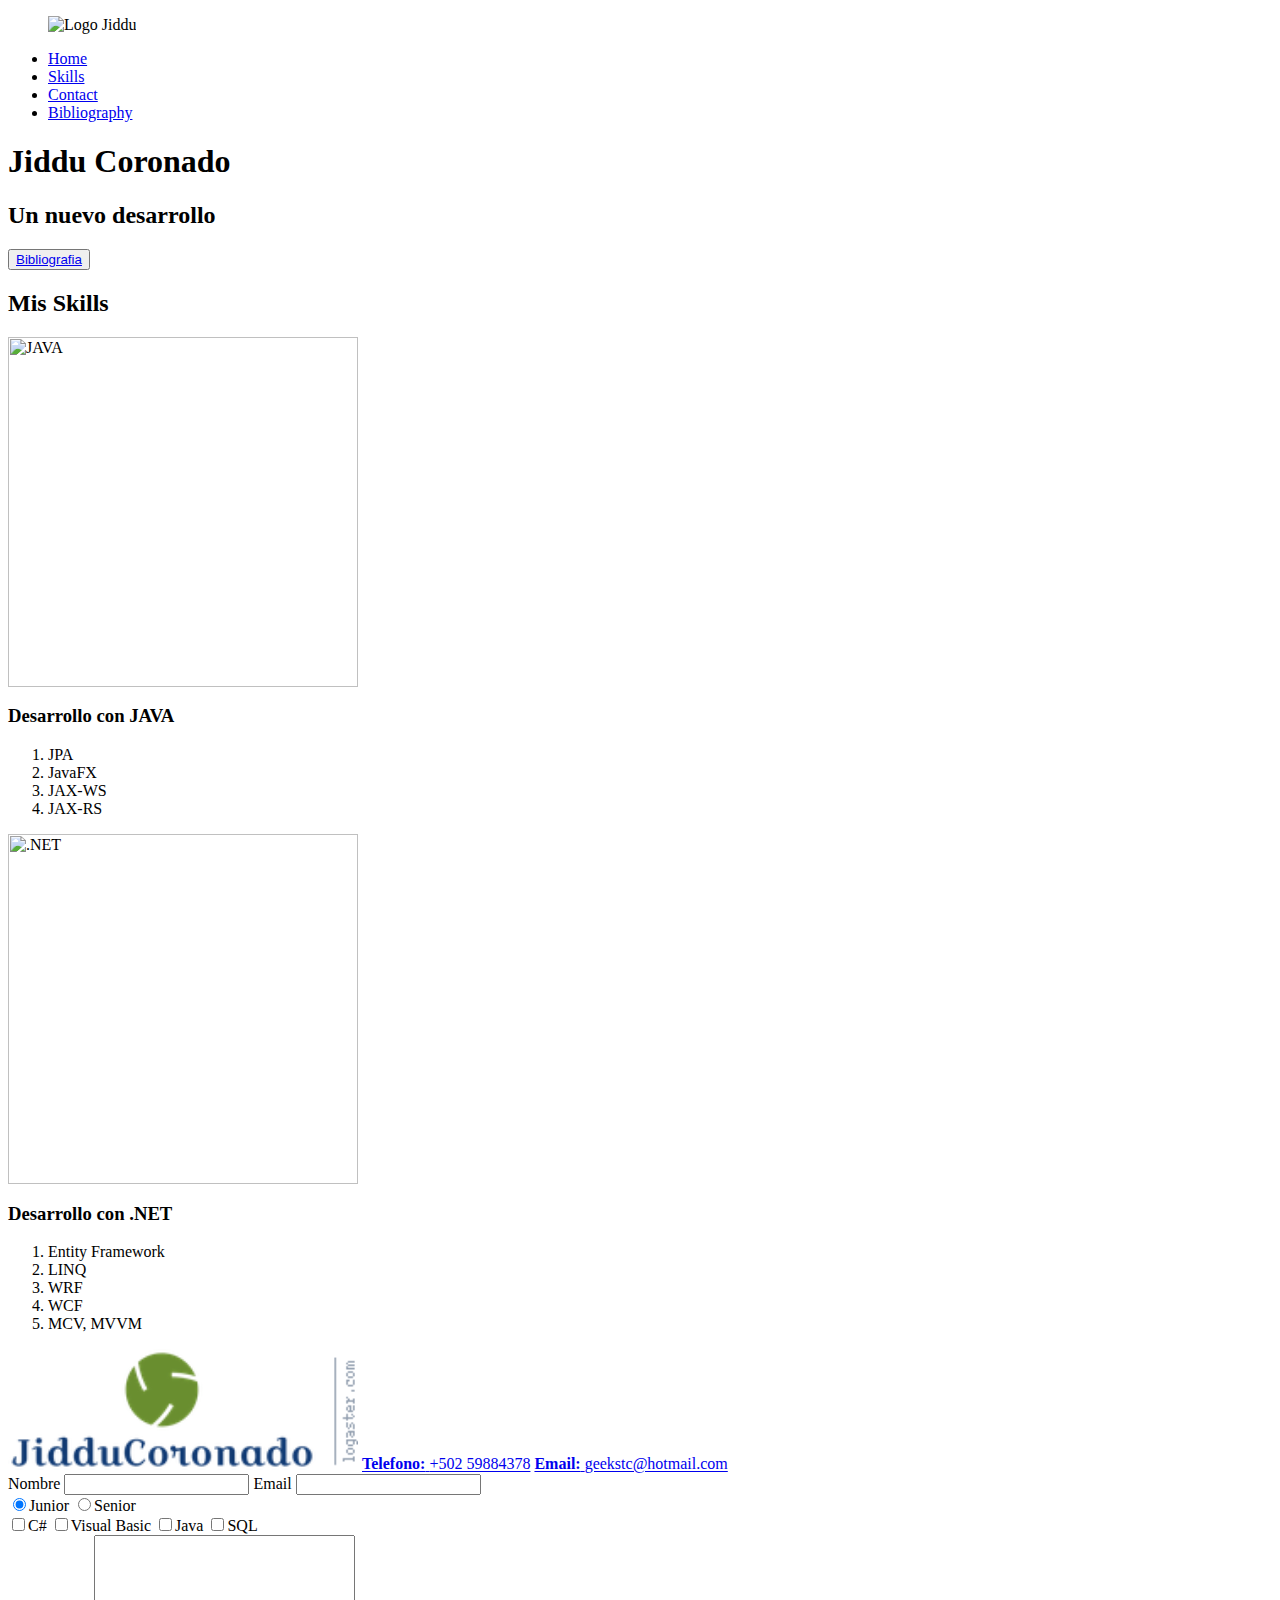
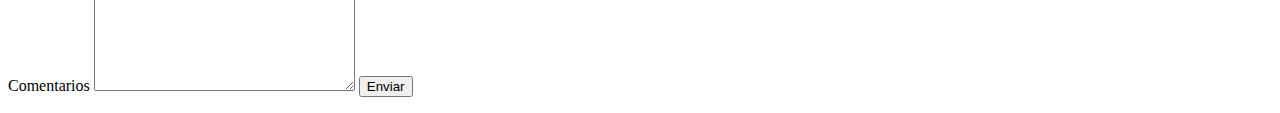
==== index.html @ 3f461b4f "Finalizando Pagina Web" ====
<!DOCTYPE>
<html>
	<head>
		<title>Mi sitio web</title>
		<link href="D:\KINAL\JAVA FULL STACK\FRONT END\Mi Sitio\css\diseno.css" rel="stylesheet">
		<link href="https://fonts.googleapis.com/css?family=Allerta|Montserrat" rel="stylesheet">
	</head>
	<body>
	<div class="portada">
		<header id="header" class="header contenedor">
			<figure class="logo">
				<img src="D:\KINAL\JAVA FULL STACK\FRONT END\Mi Sitio\logaster_No_1_small_size_207x71_pixels_(PNG)\logo.png " alt= "Logo Jiddu">
			</figure>
			<nav class="menu">
				<ul>
					<li><a href="index.html">Home</a></li>
					<li><a href="#skills">Skills</a></li>
					<li><a href="#footer">Contact</a></li>
					<li><a href="bibliography.html">Bibliography</a></li>
				</ul>
			</nav>
		</header>
		<section id="portada" >
			<div class="contenedor">
				<h1 class="titulo"> Jiddu Coronado</h1>
				<h2 class="titulo-a">Un nuevo desarrollo </h2>
				<button class= "button"><a href="bibliography.html">Bibliografia</a></button>
			</div>
			
			
		</section>
		</div>
		<section id="skills" class="skills contenedor">
			<h2>Mis Skills</h2>
			<article class="skill">
			<img class="right" width="350" src="D:\KINAL\JAVA FULL STACK\FRONT END\Mi Sitio\imagenes\java.png " alt="JAVA">
				<div class="contenedor-skill-a">
					<h3 class="titulo-b">Desarrollo con JAVA</h3>
					<ol>
						<li>JPA</li>
						<li>JavaFX</li>
						<li>JAX-WS</li>
						<li>JAX-RS</li>
					</ol>
				</div>
			</article>
			
			<article class="skill">
				<img  class="left" width="350" src="D:\KINAL\JAVA FULL STACK\FRONT END\Mi Sitio\imagenes\.net.png " alt=".NET">
				<div  class="contenedor-skill-b">
					<h3 class="titulo-b">Desarrollo con .NET</h3>
					<ol>
						<li>Entity Framework</li>
						<li>LINQ</li>
						<li>WRF</li>
						<li>WCF</li>
						<li>MCV, MVVM</li>
					</ol>
				</div>
			</article>
		</section>
		
		
		<footer id="footer" class="footer">
			<div class ="contenedor">
				<div class="contacto">
					<img src="imagenes\logo.png " width="350" alt="Logo Jiddu">
					<a href="tel:+50259884378"><strong>Telefono:</strong> <span>+502 59884378</span></a>
					<a href="mailto:geekstc@hotmail.com"><strong>Email:</strong> <span>geekstc@hotmail.com</span></a>
				</div>
				<form class="formulario">
					<div class= "col1">
						<label for="nombre">Nombre</label>
						<input type="text" id="nombre" name="nombre" required/>
						<label for="email">Email</label>
						<input type="email" id="email" name="email" required/>					
						<div class="perfil">
							<label for="junior">
								<input type="radio" id="junior" name="perfil" value="junior" checked/>Junior 
							</label>
							<label for="senior">
								<input type="radio" id="senior" name="perfil" value="senior" />Senior 
							</label>
						</div>
						<div class="intereses">
							<label for="c#">
								<input type="checkbox" id="c#" name="intereses" value="c#" />C#
							</label>
							<label for="vb">
								<input type="checkbox" id="vb" name="intereses" value="vb" />Visual Basic
							</label>
							<label for="java">
								<input type="checkbox" id="java" name="intereses" value="java" />Java
							</label>
							<label for="sql">
								<input type="checkbox" id="sql" name="intereses" value="sql" />SQL
							</label>
						</div>
					</div>
					<div class="col2">
						<label for ="comentario">Comentarios</label>
						<textarea id="comentario" name="comentario" cols="30" rows ="10"></textarea>
						<input type="submit" value="Enviar" class="button" />
					</div>
				</form>
			</div>
		</footer>
	</body>
</html>
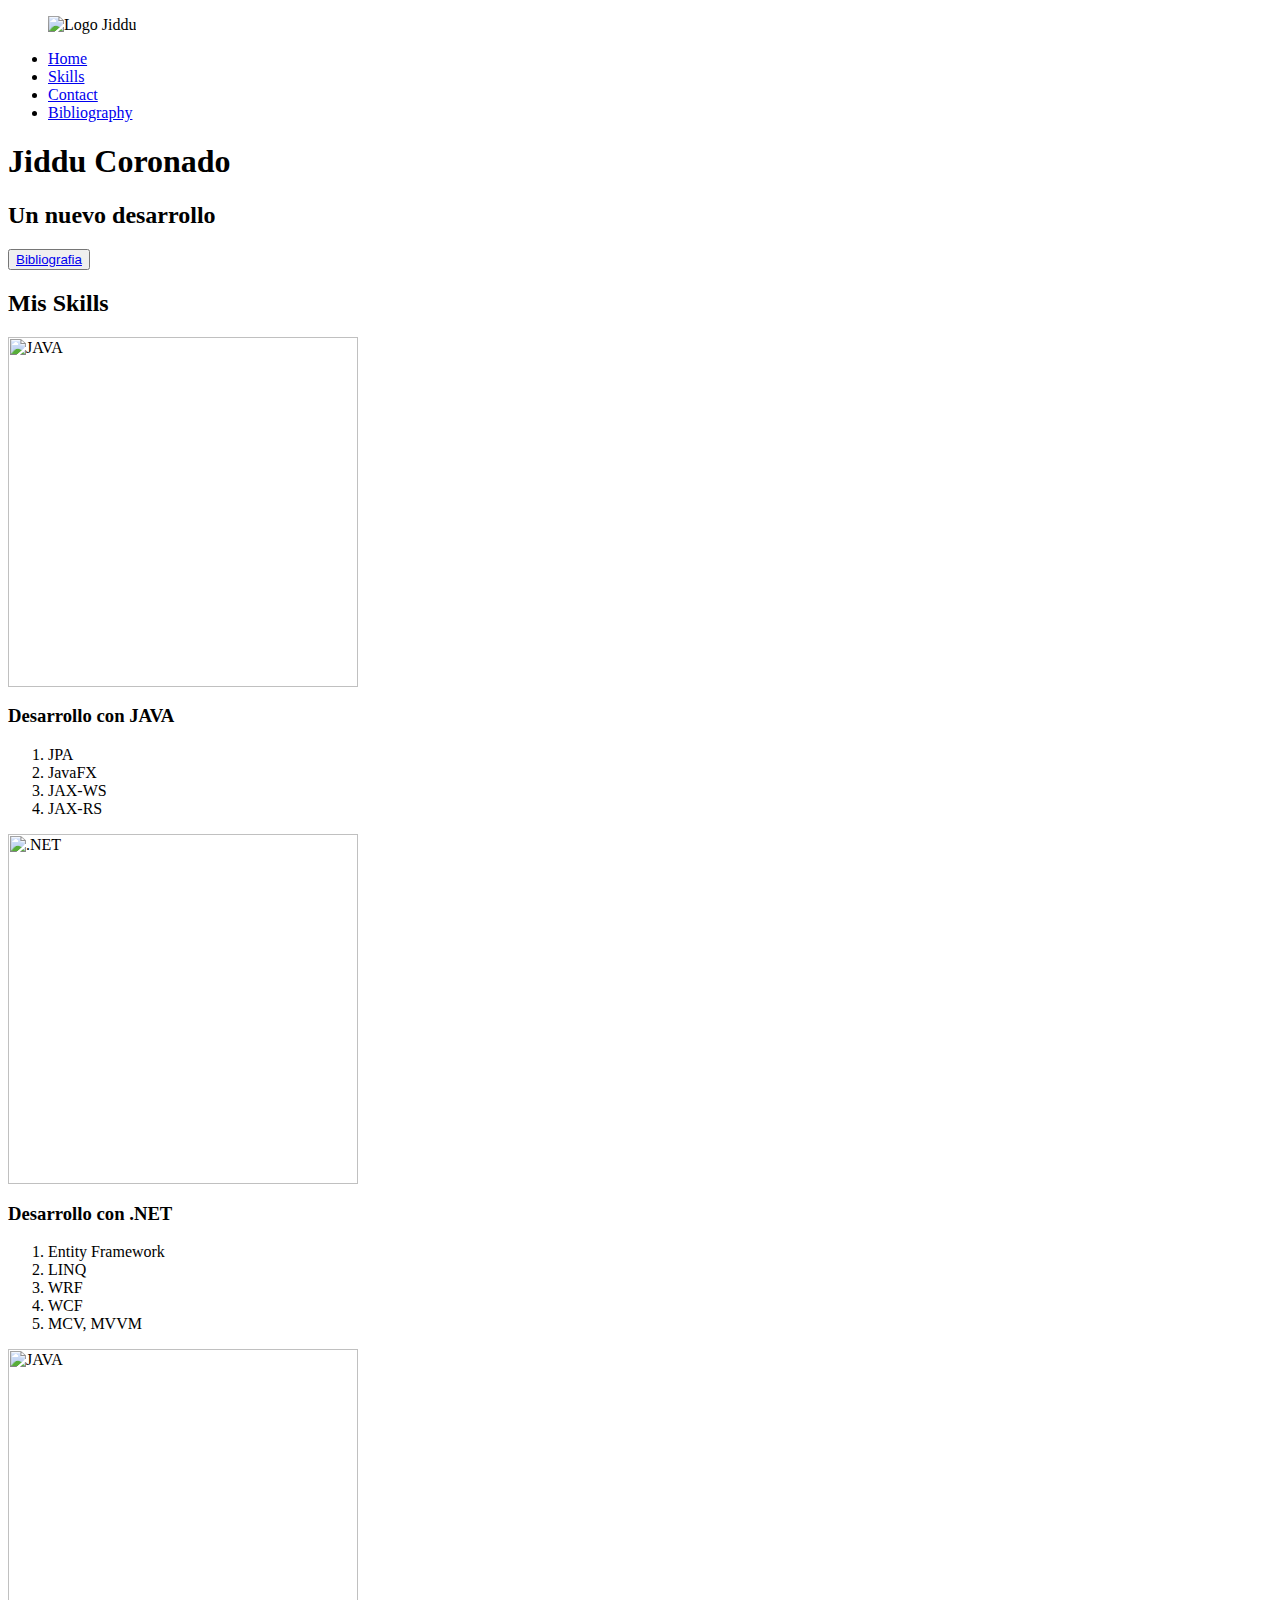
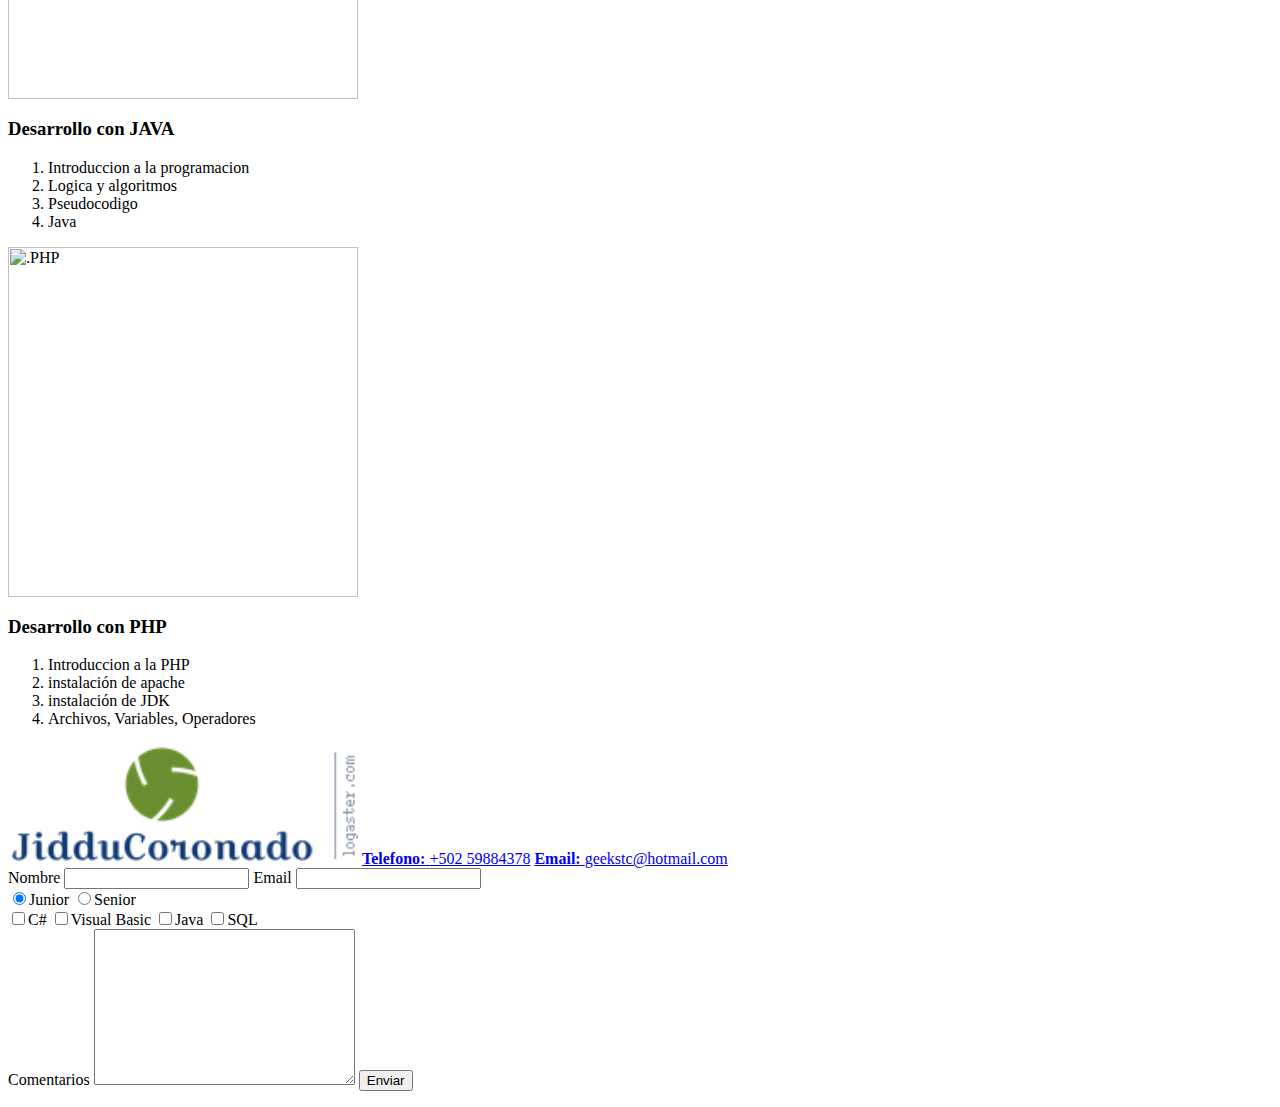
==== commit 43788a6e: "Agregando contenido" ====
--- a/index.html
+++ b/index.html
@@ -30,6 +30,7 @@
 			
 		</section>
 		</div>
+		
 		<section id="skills" class="skills contenedor">
 			<h2>Mis Skills</h2>
 			<article class="skill">
@@ -55,6 +56,34 @@
 						<li>WRF</li>
 						<li>WCF</li>
 						<li>MCV, MVVM</li>
+					</ol>
+				</div>
+			</article>
+			
+			
+			<article class="skill">
+			<img class="right" width="350" src="D:\KINAL\JAVA FULL STACK\FRONT END\Mi Sitio\imagenes\java.png " alt="JAVA">
+				<div class="contenedor-skill-a">
+					<h3 class="titulo-b">Desarrollo con JAVA</h3>
+					<ol>
+						<li>Introduccion a la programacion</li>
+						<li>Logica y algoritmos</li>
+						<li>Pseudocodigo</li>
+						<li>Java</li>
+					</ol>
+				</div>
+			</article>
+			
+			
+			<article class="skill">
+				<img  class="left" width="350" src="D:\KINAL\JAVA FULL STACK\FRONT END\Mi Sitio\imagenes\php.png " alt=".PHP">
+				<div  class="contenedor-skill-b">
+					<h3 class="titulo-b">Desarrollo con PHP</h3>
+					<ol>
+						<li>Introduccion a la PHP</li>
+						<li>instalación de apache</li>
+						<li>instalación de JDK</li>
+						<li>Archivos, Variables, Operadores</li>
 					</ol>
 				</div>
 			</article>
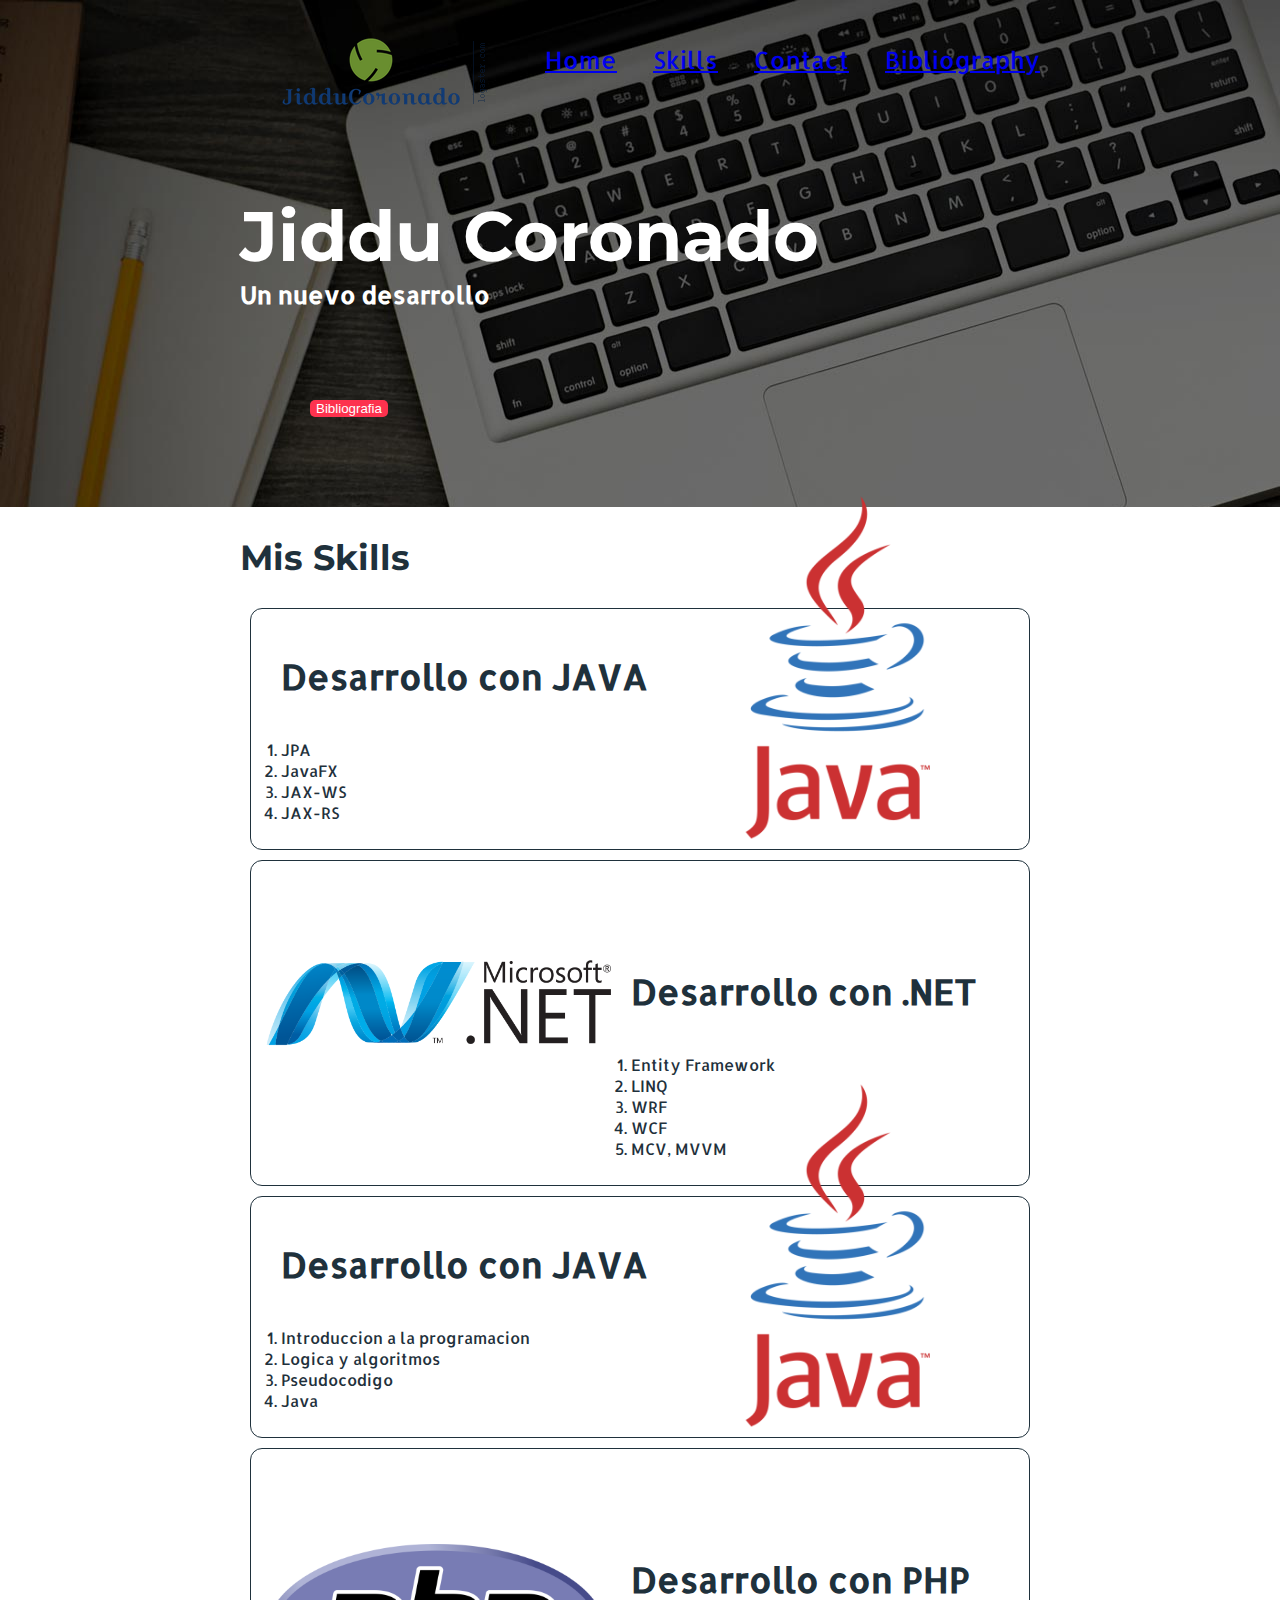
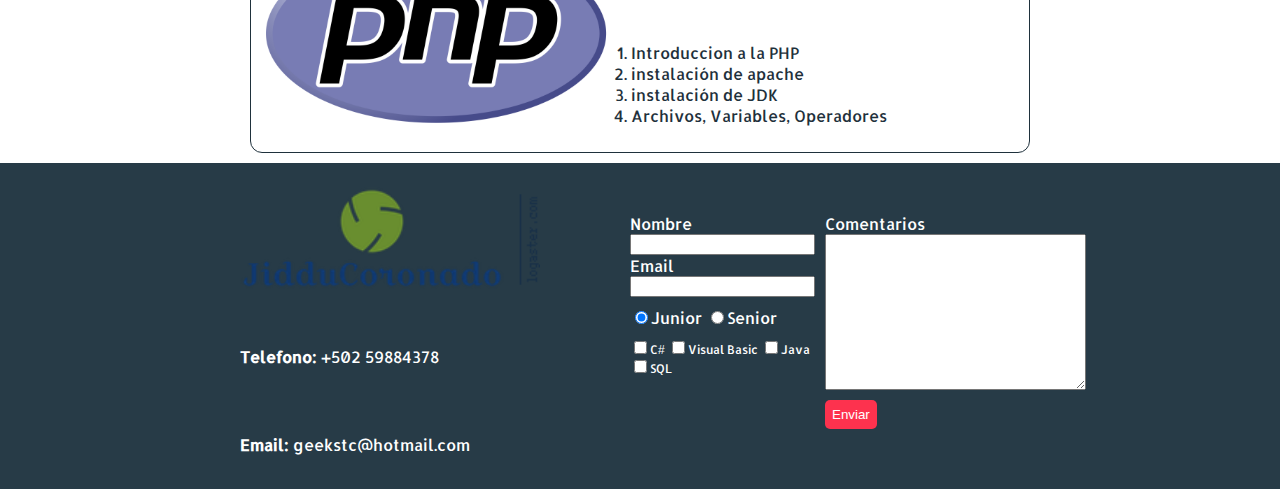
==== commit 6d1cf6c3: "Fix de los path de imagenes" ====
--- a/index.html
+++ b/index.html
@@ -2,14 +2,14 @@
 <html>
 	<head>
 		<title>Mi sitio web</title>
-		<link href="D:\KINAL\JAVA FULL STACK\FRONT END\Mi Sitio\css\diseno.css" rel="stylesheet">
+		<link href="css/diseno.css" rel="stylesheet">
 		<link href="https://fonts.googleapis.com/css?family=Allerta|Montserrat" rel="stylesheet">
 	</head>
 	<body>
 	<div class="portada">
 		<header id="header" class="header contenedor">
 			<figure class="logo">
-				<img src="D:\KINAL\JAVA FULL STACK\FRONT END\Mi Sitio\logaster_No_1_small_size_207x71_pixels_(PNG)\logo.png " alt= "Logo Jiddu">
+				<img src="imagenes/logo.png " alt= "Logo Jiddu">
 			</figure>
 			<nav class="menu">
 				<ul>
@@ -34,7 +34,7 @@
 		<section id="skills" class="skills contenedor">
 			<h2>Mis Skills</h2>
 			<article class="skill">
-			<img class="right" width="350" src="D:\KINAL\JAVA FULL STACK\FRONT END\Mi Sitio\imagenes\java.png " alt="JAVA">
+			<img class="right" width="350" src="imagenes/java.png " alt="JAVA">
 				<div class="contenedor-skill-a">
 					<h3 class="titulo-b">Desarrollo con JAVA</h3>
 					<ol>
@@ -47,7 +47,7 @@
 			</article>
 			
 			<article class="skill">
-				<img  class="left" width="350" src="D:\KINAL\JAVA FULL STACK\FRONT END\Mi Sitio\imagenes\.net.png " alt=".NET">
+				<img  class="left" width="350" src="imagenes/.net.png " alt=".NET">
 				<div  class="contenedor-skill-b">
 					<h3 class="titulo-b">Desarrollo con .NET</h3>
 					<ol>
@@ -62,7 +62,7 @@
 			
 			
 			<article class="skill">
-			<img class="right" width="350" src="D:\KINAL\JAVA FULL STACK\FRONT END\Mi Sitio\imagenes\java.png " alt="JAVA">
+			<img class="right" width="350" src="imagenes/java.png " alt="JAVA">
 				<div class="contenedor-skill-a">
 					<h3 class="titulo-b">Desarrollo con JAVA</h3>
 					<ol>
@@ -76,7 +76,7 @@
 			
 			
 			<article class="skill">
-				<img  class="left" width="350" src="D:\KINAL\JAVA FULL STACK\FRONT END\Mi Sitio\imagenes\php.png " alt=".PHP">
+				<img  class="left" width="350" src="imagenes/php.png " alt=".PHP">
 				<div  class="contenedor-skill-b">
 					<h3 class="titulo-b">Desarrollo con PHP</h3>
 					<ol>
--- a/css/diseno.css
+++ b/css/diseno.css
@@ -0,0 +1,200 @@
+/**{
+	border: 1px solid red;
+}*/
+body{
+	margin: 0;
+	font-family: 'Allerta', sans-serif;
+}
+#header{
+	
+}
+#portada{
+	
+}
+#skills{
+	
+}
+.portada{
+	background-image: url("../imagenes/portada2.png");
+	color: white;
+	padding: 20px;
+}
+.titulo{
+	font-size:70px ;
+	font-family: 'Montserrat', sans-serif;
+	margin-bottom: 0;
+	margin-top: 70px;
+	}
+.titulo-a{
+	font-size: 24px;
+	margin-top:0;
+	}
+.titulo-b{
+	font-size: 35px;
+	margin-bottom: 40px;
+}
+.button{
+	border-radius:5px;
+	border:none;
+	background: #fd324e;
+	color:white;	
+}
+
+.contenedor .button a{
+	color:white;
+	text-decoration:none;
+}
+
+.portada button{
+	margin: 70px;
+}
+.logo{
+	display: inline-block;
+}
+
+.menu{
+	display: inline-block;
+	font-size: 24px;
+	position: absolute;
+	right:0;
+}
+.menu li{
+	display: inline-block;
+	margin-left:30px;
+}
+
+menu li a{
+	color:white;
+	tex-decoration:none;
+}
+
+.contenedor{
+	width: 800px;
+	margin: auto;
+}
+.header{
+	position:relative;
+}
+.skill{
+	margin:10px;
+	padding: 10px;
+	border:1px solid #1f313c;
+	border-radius:12px;
+}
+.skills{
+	color:#1f313c;
+}
+.skills h2{
+	font-size:35px ;
+	font-family: 'Montserrat', sans-serif;
+}
+.right{
+	float: right;
+	position: relative;
+	top:-127px;
+}
+.left{
+	float: left;
+	position:relative;
+	top:80px;
+}
+.contenedor-skill-a{
+	margin-left:20px;
+}
+.contenedor-skill-b{
+	margin-left:370px;
+}
+.skill ol{
+	padding:0;
+}
+
+.footer{
+	background: #273b47;
+	
+}
+
+.footer .contenedor{
+	display:flex;
+	justify-content: space-between;
+}
+.contacto{
+	display: flex;
+	width:300px;
+	flex-wrap: wrap;
+	align-items:center;
+	}
+.contacto img{
+	display: block;
+}
+.contacto a {
+	color: white;
+	margin: 10px 10px 10px 0;
+	text-decoration:none;	
+}
+
+.contacto strong{
+	display : blockl;
+}
+.formulario{
+	display: flex;
+	width: 400px;
+	color:white;
+	padding:50px 10px;
+}
+
+.intereses label{
+	font-size:12px;
+}
+.perfil{
+	margin-top:10px;
+}
+.formulario, .perfil, .intereses{
+	margin-bottom:10px;
+}
+
+.col1{
+	margin-right: 10px;
+}
+.col2{
+	align-items: flex-start;
+}
+
+.col1, .col2 {
+	display:flex;
+	flex-direction:column;	
+}
+
+.col2 .button{
+	padding:7px;
+	margin-top:10px;
+}
+table{
+	width:100%;
+}
+
+th{
+	background:#273b47;
+	color:white;
+	padding: 10px 20px;
+	text-align: left;
+}
+
+td{
+	padding:20px;
+}
+
+table, th, td{
+	border: 1px solid #273b47;
+	border-collapse:collapse;
+}
+
+.tabla{
+	margin:40px 0;
+}
+/*:) esta si*/
+
+
+
+
+
+
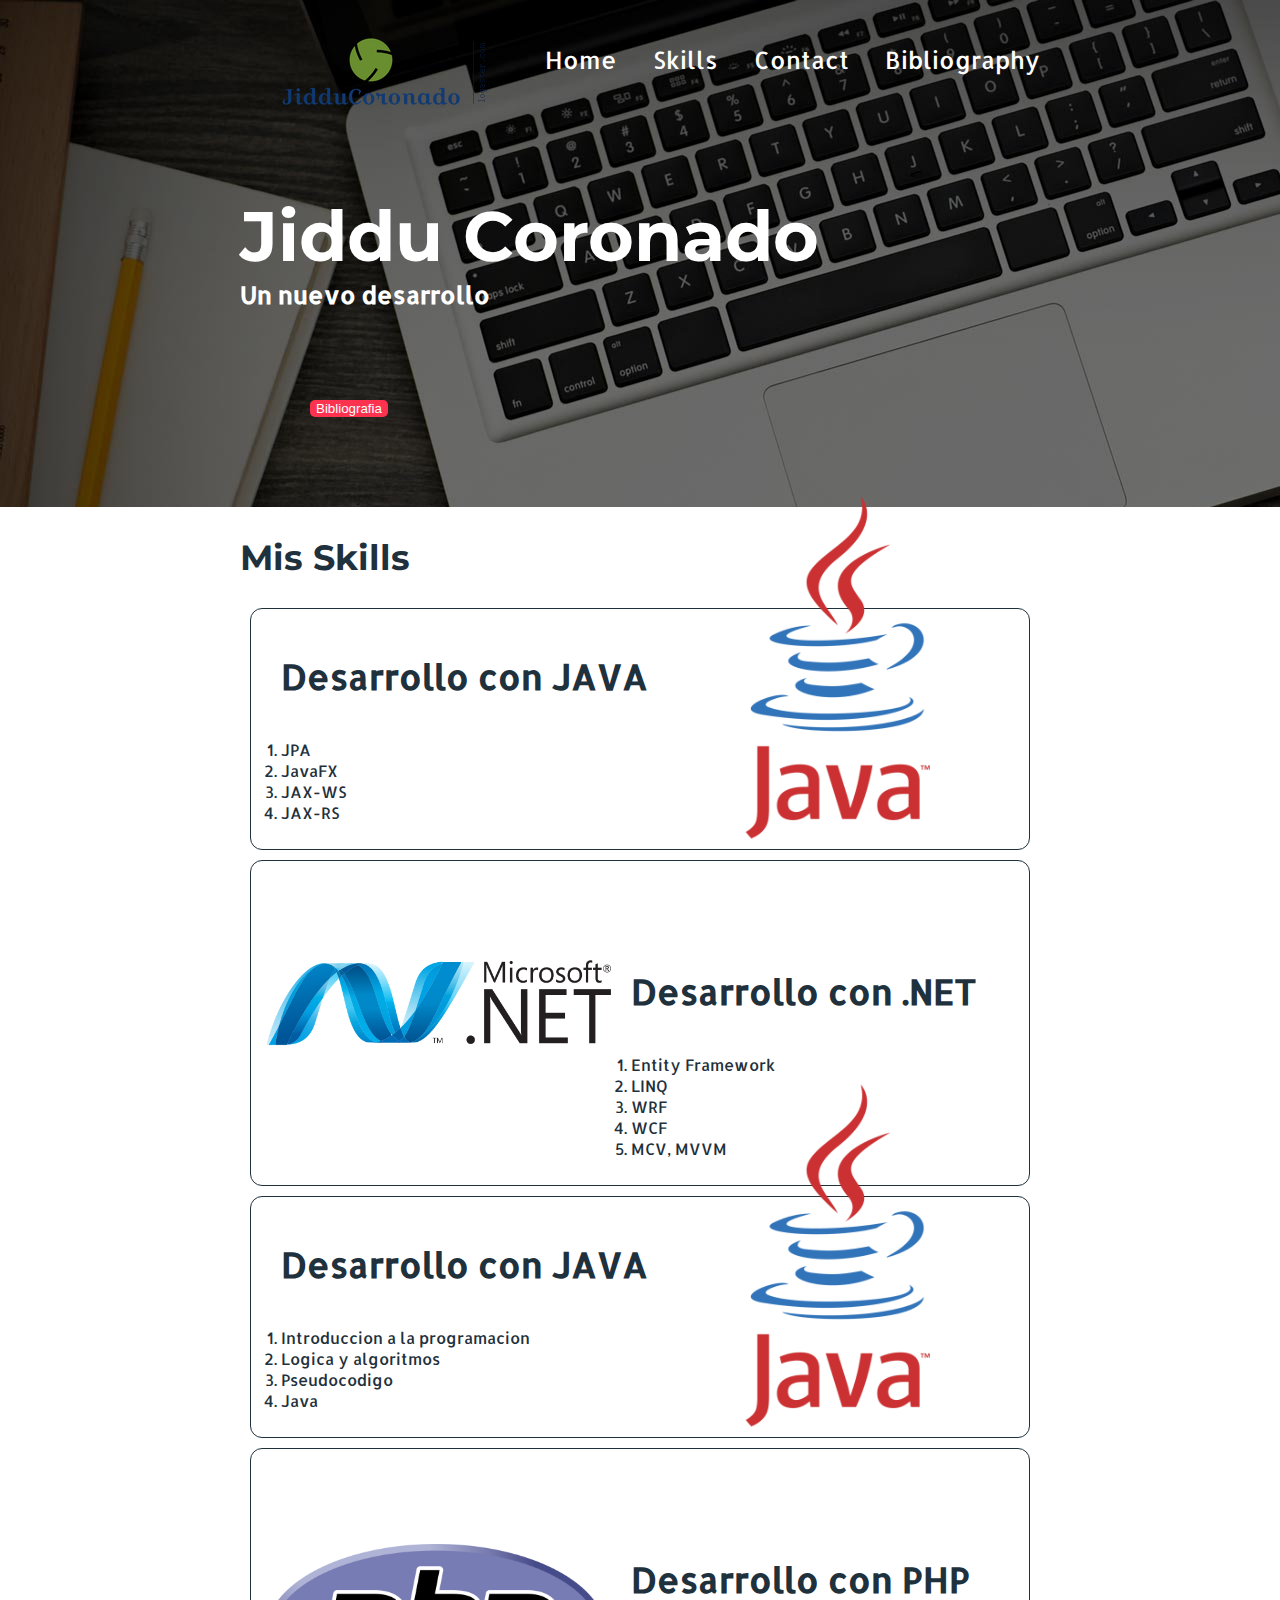
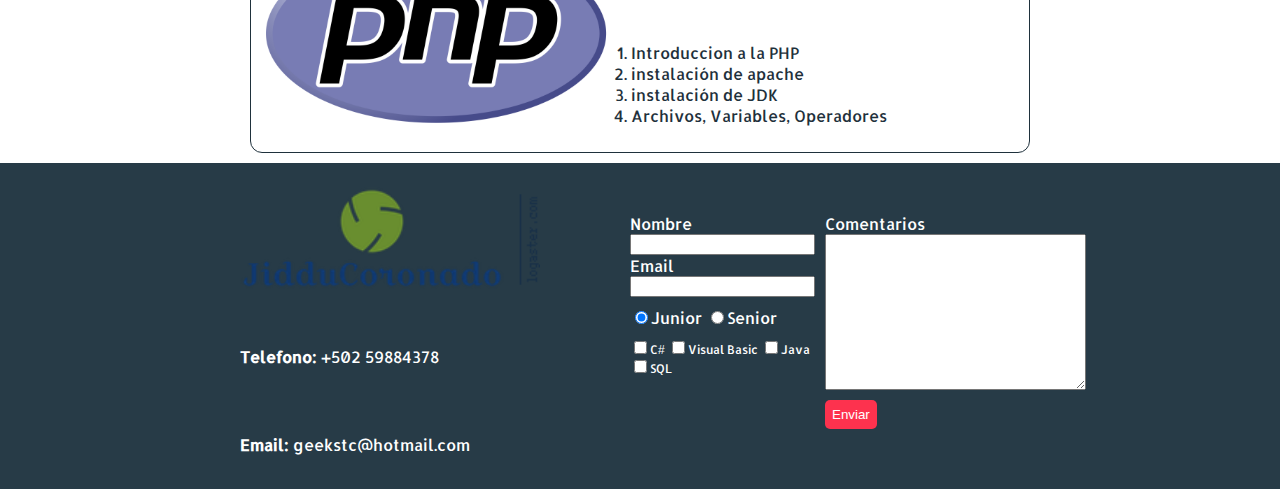
==== commit c0f45007: "Fix imagen .net" ====
--- a/index.html
+++ b/index.html
@@ -47,7 +47,7 @@
 			</article>
 			
 			<article class="skill">
-				<img  class="left" width="350" src="imagenes/.net.png " alt=".NET">
+				<img  class="left" width="350" src="imagenes/net.png " alt=".NET">
 				<div  class="contenedor-skill-b">
 					<h3 class="titulo-b">Desarrollo con .NET</h3>
 					<ol>
--- a/css/diseno.css
+++ b/css/diseno.css
@@ -63,9 +63,9 @@
 	margin-left:30px;
 }
 
-menu li a{
-	color:white;
-	tex-decoration:none;
+.menu li a{
+	color:white;
+	text-decoration:none;
 }
 
 .contenedor{
@@ -191,10 +191,10 @@
 .tabla{
 	margin:40px 0;
 }
-/*:) esta si*/
-
-
-
-
-
-
+
+
+
+
+
+
+
